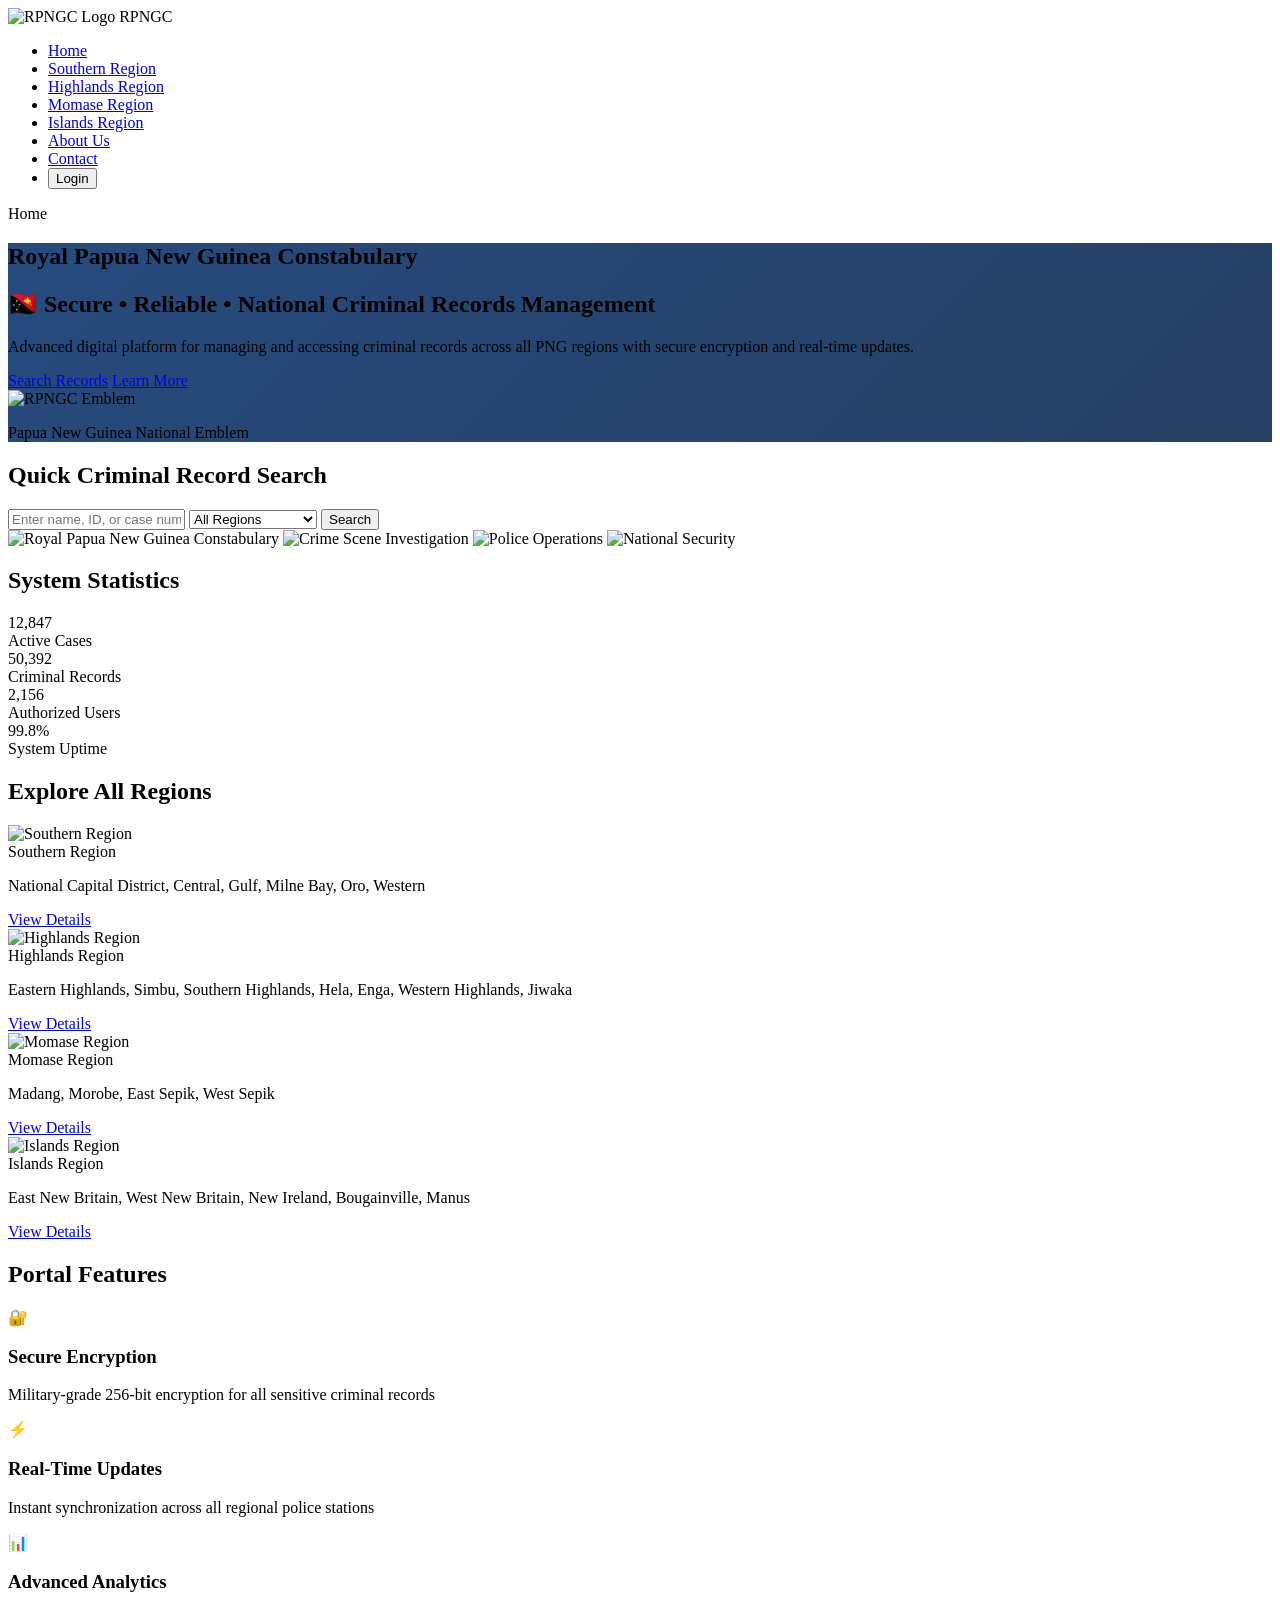
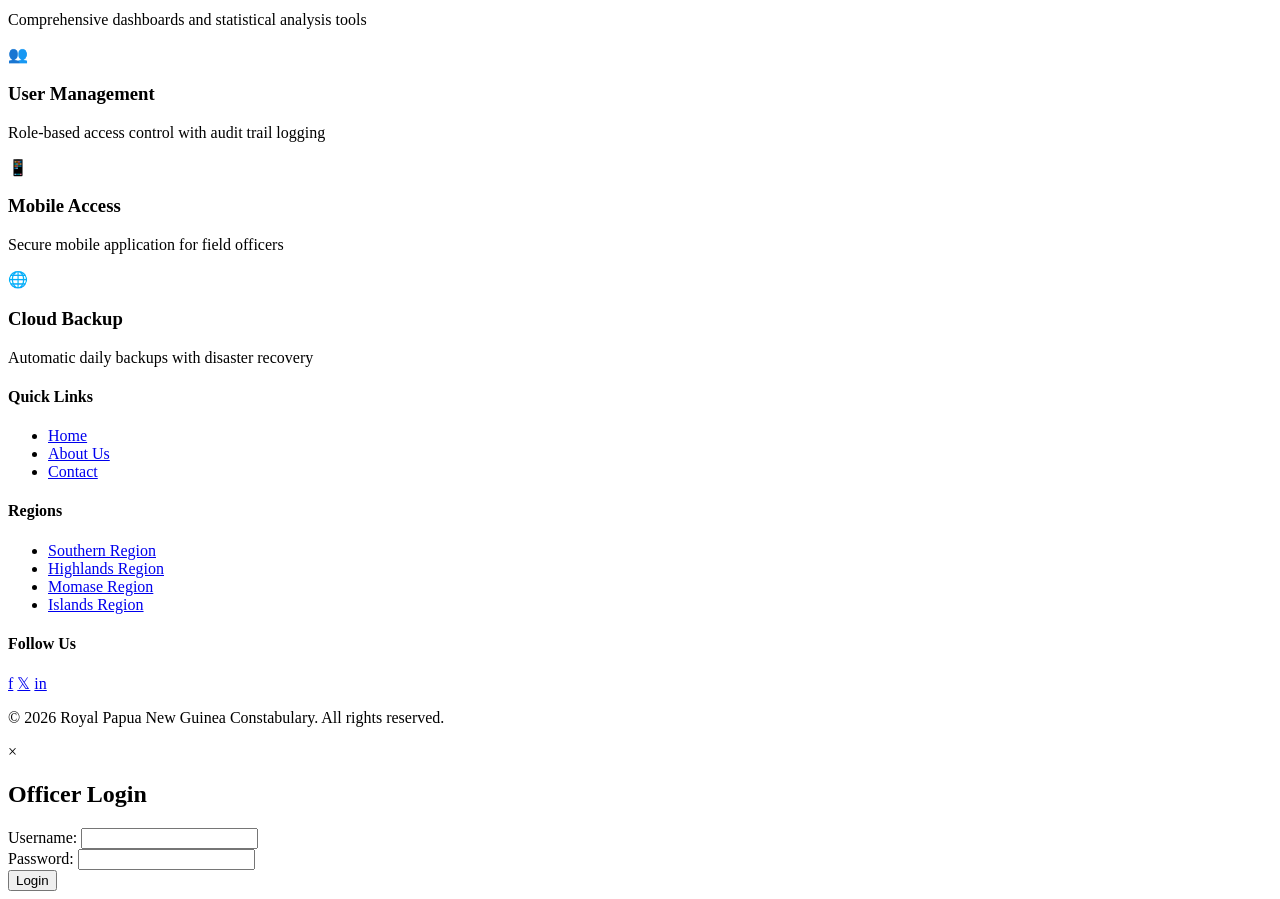
==== index.html @ 5e46082e "Add files via upload Initial website" ====
<!DOCTYPE html>
<html lang="en">
<head>
    <meta charset="UTF-8">
    <meta name="viewport" content="width=device-width, initial-scale=1.0">
    <meta name="description" content="Royal Papua New Guinea Constabulary Criminal Record Management Portal">
    <title>RPNGC Criminal Record Management Portal</title>
    <link rel="stylesheet" href="css/styles.css">
</head>
<body>
    <!-- Navigation Bar -->
    <nav class="navbar">
        <div class="nav-container">
            <div class="nav-brand">
                <img src="images/logo-rpngc.png" alt="RPNGC Logo" class="brand-logo">
                <span class="brand-text">RPNGC</span>
            </div>
            <div class="hamburger" id="hamburger">
                <span></span>
                <span></span>
                <span></span>
            </div>
            <ul class="nav-menu" id="navMenu">
                <li><a href="index.html" class="active">Home</a></li>
                <li><a href="southern-region.html">Southern Region</a></li>
                <li><a href="highlands-region.html">Highlands Region</a></li>
                <li><a href="momase-region.html">Momase Region</a></li>
                <li><a href="islands-region.html">Islands Region</a></li>
                <li><a href="about-us.html">About Us</a></li>
                <li><a href="contact-us.html">Contact</a></li>
                <li><button class="login-btn" id="loginBtn">Login</button></li>
            </ul>
        </div>
    </nav>

    <!-- Breadcrumb Navigation -->
    <nav class="breadcrumb">
        <div class="breadcrumb-container">
            <span>Home</span>
        </div>
    </nav>

    <!-- Hero Section -->
    <section class="hero" style="background-image: linear-gradient(135deg, rgba(0, 46, 109, 0.85) 0%, rgba(0, 26, 61, 0.85) 100%), url('images/image1.jpeg'); background-size: cover; background-position: center; background-attachment: fixed;">
        <div class="hero-content">
            <div class="hero-left">
                <h1>Royal Papua New Guinea Constabulary</h1>
                <h2 class="hero-tagline">🇵🇬 Secure • Reliable • National Criminal Records Management</h2>
                <p class="hero-description">Advanced digital platform for managing and accessing criminal records across all PNG regions with secure encryption and real-time updates.</p>
                <div class="hero-cta">
                    <a href="#search" class="btn btn-primary">Search Records</a>
                    <a href="about-us.html" class="btn btn-secondary">Learn More</a>
                </div>
            </div>
            <div class="hero-right">
                <div class="hero-emblem">
                    <img src="images/logo-rpngc.png" alt="RPNGC Emblem" class="emblem-image">
                    <p>Papua New Guinea National Emblem</p>
                </div>
            </div>
        </div>
    </section>

    <!-- Quick Search Bar -->
    <section class="search-section" id="search">
        <div class="search-container">
            <h2>Quick Criminal Record Search</h2>
            <form class="search-form" id="searchForm">
                <div class="search-input-group">
                    <input type="text" id="searchInput" placeholder="Enter name, ID, or case number..." required>
                    <select id="searchRegion">
                        <option value="">All Regions</option>
                        <option value="southern">Southern Region</option>
                        <option value="highlands">Highlands Region</option>
                        <option value="momase">Momase Region</option>
                        <option value="islands">Islands Region</option>
                    </select>
                    <button type="submit" class="btn btn-primary">Search</button>
                </div>
            </form>
            <div id="searchResults" class="search-results" style="display:none;"></div>
        </div>
    </section>
<!-- Image Slider -->
<div class="slideshow">
  <img src="images/image4.png" alt="Royal Papua New Guinea Constabulary">
  <img src="images/image8.png" alt="Crime Scene Investigation">
  <img src="images/image9.png" alt="Police Operations">
  <img src="images/image10.png" alt="National Security">
</div>

    <!-- Statistics Section -->
    <section class="statistics">
        <div class="stats-container">
            <h2>System Statistics</h2>
            <div class="stats-grid">
                <div class="stat-card">
                    <div class="stat-number">12,847</div>
                    <div class="stat-label">Active Cases</div>
                </div>
                <div class="stat-card">
                    <div class="stat-number">50,392</div>
                    <div class="stat-label">Criminal Records</div>
                </div>
                <div class="stat-card">
                    <div class="stat-number">2,156</div>
                    <div class="stat-label">Authorized Users</div>
                </div>
                <div class="stat-card">
                    <div class="stat-number">99.8%</div>
                    <div class="stat-label">System Uptime</div>
                </div>
            </div>
        </div>
    </section>

    <!-- Regional Overview -->
    <section class="regions">
        <div class="regions-container">
            <h2>Explore All Regions</h2>
            <div class="regions-grid">
                <div class="region-card">
                    <img src="images/image2.jpeg" alt="Southern Region" class="region-card-image">
                    <div class="region-header">Southern Region</div>
                    <p>National Capital District, Central, Gulf, Milne Bay, Oro, Western</p>
                    <a href="southern-region.html" class="btn btn-outline">View Details</a>
                </div>
                <div class="region-card">
                    <img src="images/image7.png" alt="Highlands Region" class="region-card-image">
                    <div class="region-header">Highlands Region</div>
                    <p>Eastern Highlands, Simbu, Southern Highlands, Hela, Enga, Western Highlands, Jiwaka</p>
                    <a href="highlands-region.html" class="btn btn-outline">View Details</a>
                </div>
                <div class="region-card">
                    <img src="images/image5.jpeg" alt="Momase Region" class="region-card-image">
                    <div class="region-header">Momase Region</div>
                    <p>Madang, Morobe, East Sepik, West Sepik</p>
                    <a href="momase-region.html" class="btn btn-outline">View Details</a>
                </div>
                <div class="region-card">
                    <img src="images/image6.png" alt="Islands Region" class="region-card-image">
                    <div class="region-header">Islands Region</div>
                    <p>East New Britain, West New Britain, New Ireland, Bougainville, Manus</p>
                    <a href="islands-region.html" class="btn btn-outline">View Details</a>
                </div>
            </div>
        </div>
    </section>

    <!-- Portal Features -->
    <section class="features">
        <div class="features-container">
            <h2>Portal Features</h2>
            <div class="features-grid">
                <div class="feature-box">
                    <div class="feature-icon">🔐</div>
                    <h3>Secure Encryption</h3>
                    <p>Military-grade 256-bit encryption for all sensitive criminal records</p>
                </div>
                <div class="feature-box">
                    <div class="feature-icon">⚡</div>
                    <h3>Real-Time Updates</h3>
                    <p>Instant synchronization across all regional police stations</p>
                </div>
                <div class="feature-box">
                    <div class="feature-icon">📊</div>
                    <h3>Advanced Analytics</h3>
                    <p>Comprehensive dashboards and statistical analysis tools</p>
                </div>
                <div class="feature-box">
                    <div class="feature-icon">👥</div>
                    <h3>User Management</h3>
                    <p>Role-based access control with audit trail logging</p>
                </div>
                <div class="feature-box">
                    <div class="feature-icon">📱</div>
                    <h3>Mobile Access</h3>
                    <p>Secure mobile application for field officers</p>
                </div>
                <div class="feature-box">
                    <div class="feature-icon">🌐</div>
                    <h3>Cloud Backup</h3>
                    <p>Automatic daily backups with disaster recovery</p>
                </div>
            </div>
        </div>
    </section>

    <!-- Footer -->
    <footer class="footer">
        <div class="footer-container">
            <div class="footer-section">
                <h4>Quick Links</h4>
                <ul>
                    <li><a href="index.html">Home</a></li>
                    <li><a href="about-us.html">About Us</a></li>
                    <li><a href="contact-us.html">Contact</a></li>
                </ul>
            </div>
            <div class="footer-section">
                <h4>Regions</h4>
                <ul>
                    <li><a href="southern-region.html">Southern Region</a></li>
                    <li><a href="highlands-region.html">Highlands Region</a></li>
                    <li><a href="momase-region.html">Momase Region</a></li>
                    <li><a href="islands-region.html">Islands Region</a></li>
                </ul>
            </div>
            <div class="footer-section">
                <h4>Follow Us</h4>
                <div class="social-icons">
                    <a href="#" class="social-icon">f</a>
                    <a href="#" class="social-icon">𝕏</a>
                    <a href="#" class="social-icon">in</a>
                </div>
            </div>
        </div>
        <div class="footer-bottom">
            <p>&copy; 2026 Royal Papua New Guinea Constabulary. All rights reserved.</p>
        </div>
    </footer>

    <!-- Login Modal -->
    <div class="modal" id="loginModal">
        <div class="modal-content">
            <span class="close" id="closeLogin">&times;</span>
            <h2>Officer Login</h2>
            <form id="loginForm" class="login-form">
                <div class="form-group">
                    <label for="loginUsername">Username:</label>
                    <input type="text" id="loginUsername" required>
                </div>
                <div class="form-group">
                    <label for="loginPassword">Password:</label>
                    <input type="password" id="loginPassword" required>
                </div>
                <button type="submit" class="btn btn-primary">Login</button>
            </form>
        </div>
    </div>

    <script src="js/script.js"></script>
</body>
</html>
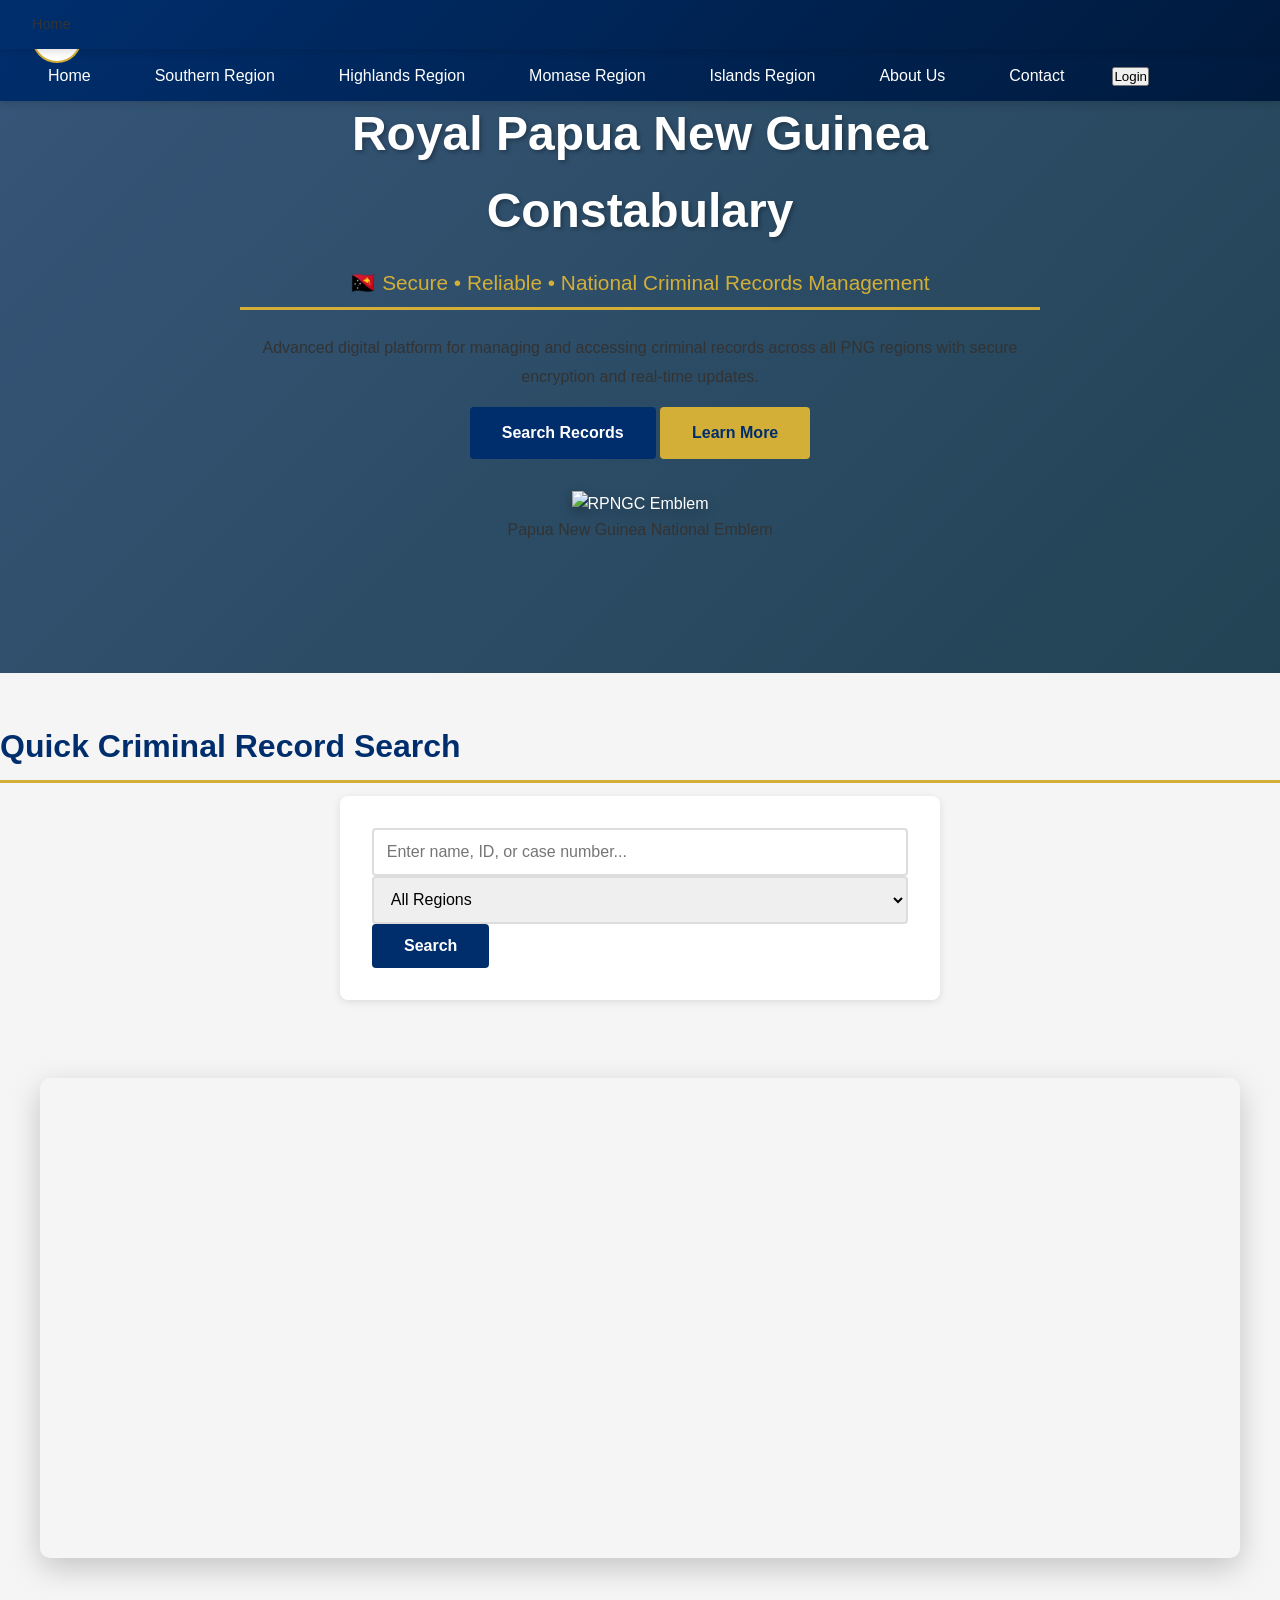
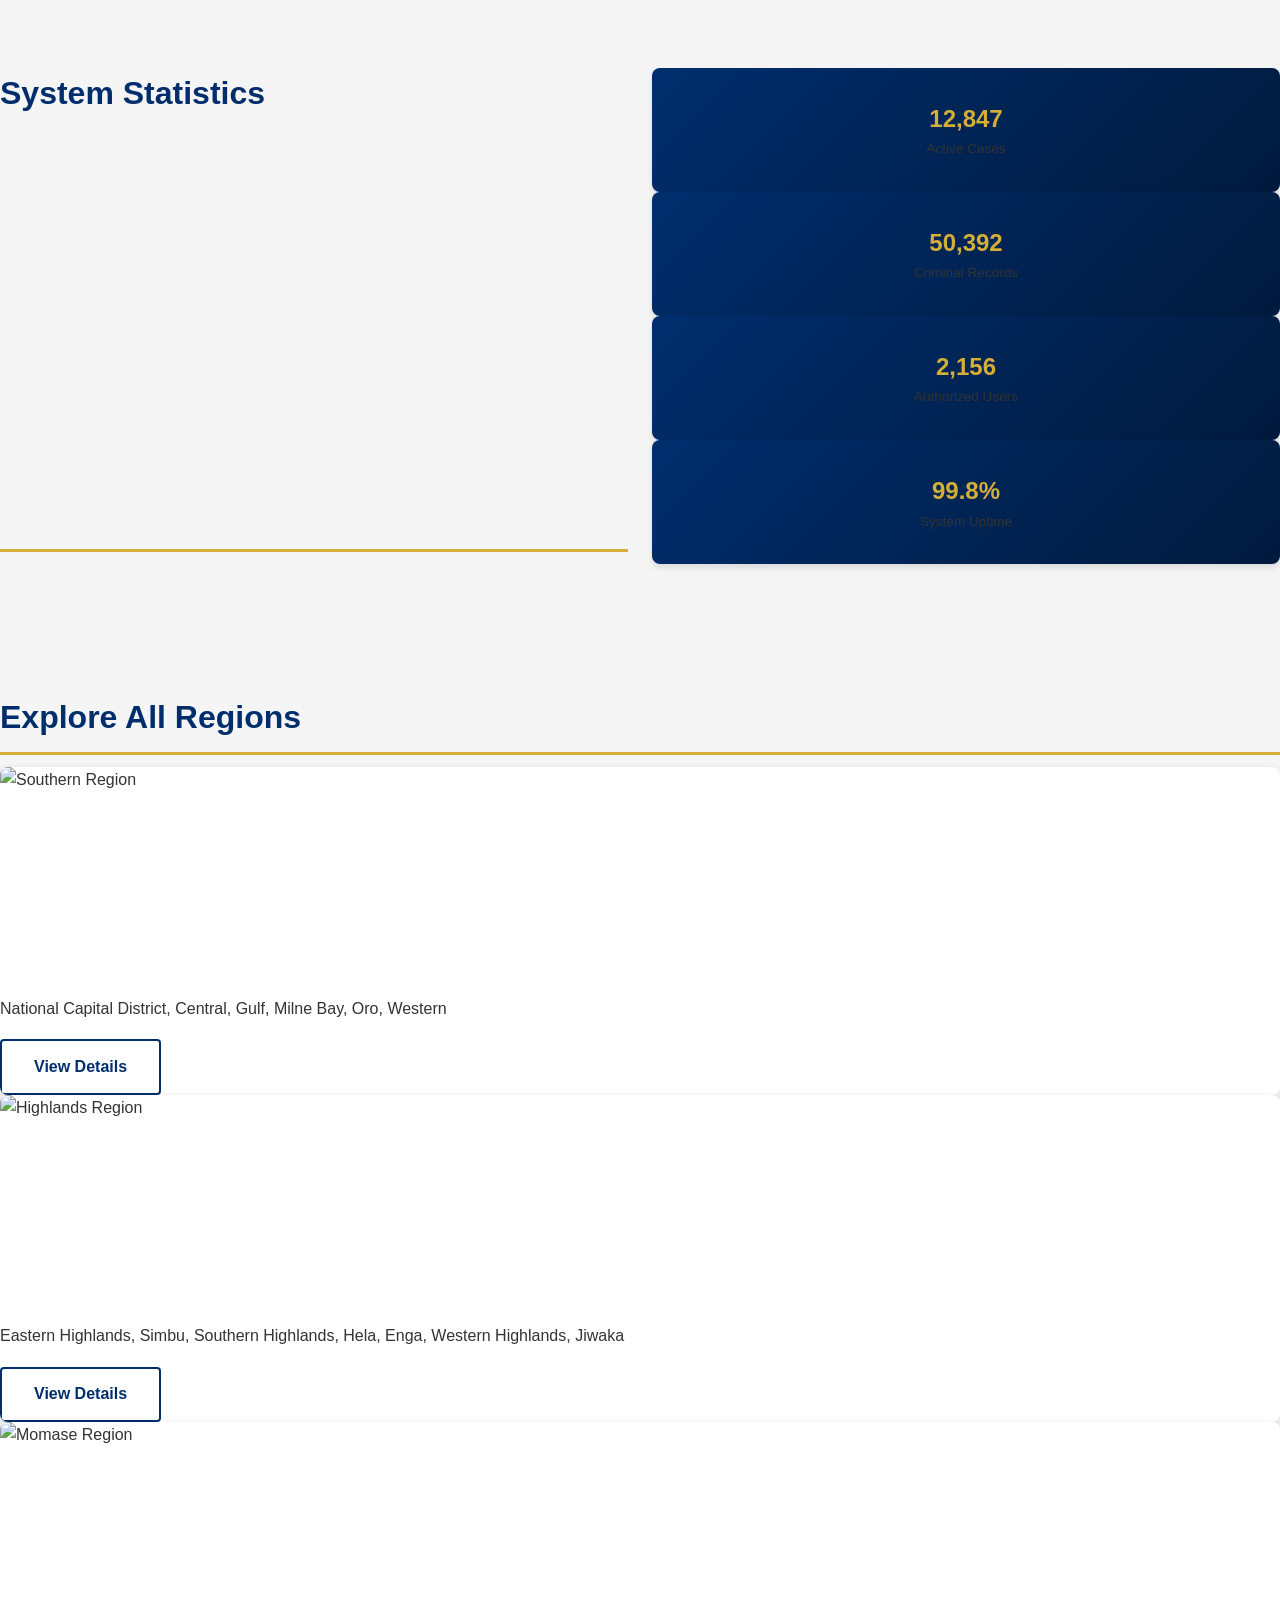
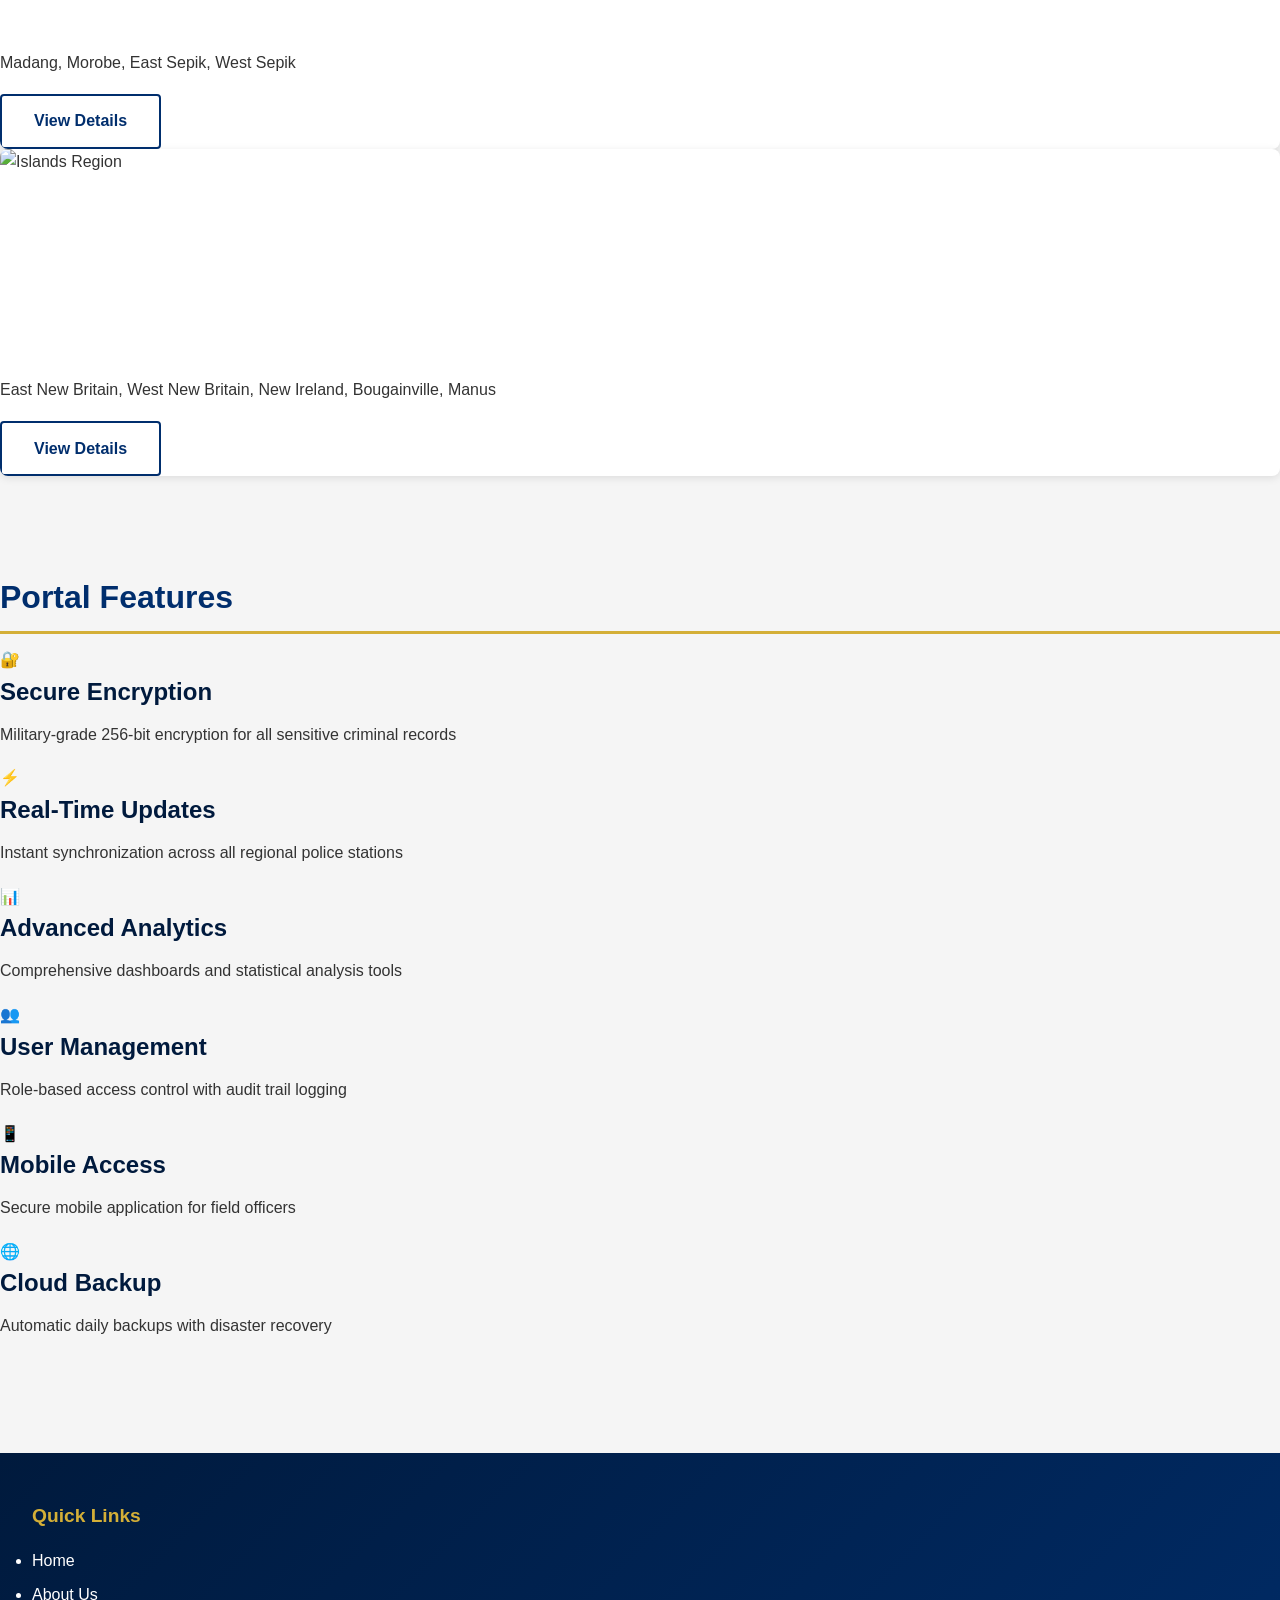
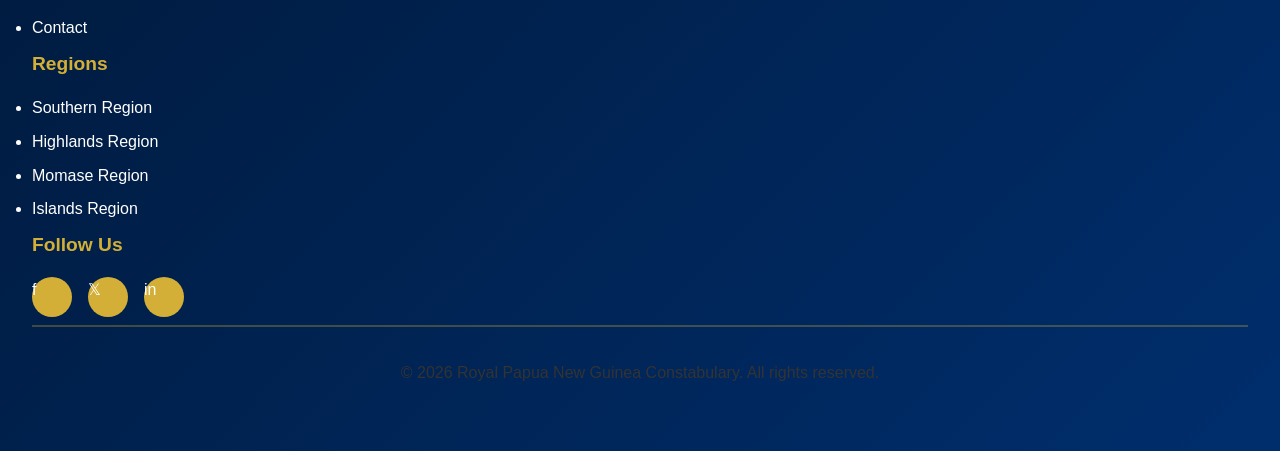
==== commit 131eda71: "Fix stylesheet link path in index.html New index.html" ====
--- a/index.html
+++ b/index.html
@@ -5,7 +5,7 @@
     <meta name="viewport" content="width=device-width, initial-scale=1.0">
     <meta name="description" content="Royal Papua New Guinea Constabulary Criminal Record Management Portal">
     <title>RPNGC Criminal Record Management Portal</title>
-    <link rel="stylesheet" href="css/styles.css">
+    <link rel="stylesheet" href="styles.css">
 </head>
 <body>
     <!-- Navigation Bar -->
@@ -241,4 +241,4 @@
 
     <script src="js/script.js"></script>
 </body>
-</html>+</html>
--- a/styles.css
+++ b/styles.css
@@ -0,0 +1,1384 @@
+/* ==========================================
+   RPNGC Criminal Record Management Portal
+   Complete CSS Stylesheet
+   Updated: May 2026
+   ========================================== */
+
+/* ==========================================
+   1. ROOT VARIABLES & GLOBAL STYLES
+   ========================================== */
+
+:root {
+    --primary-blue: #002E6D;
+    --dark-blue: #001A3D;
+    --gold: #D4AF37;
+    --png-green: #008000;
+    --light-gray: #F5F5F5;
+    --dark-gray: #333333;
+    --white: #FFFFFF;
+    --border-color: #DDDDDD;
+    --shadow: 0 4px 6px rgba(0, 0, 0, 0.1);
+    --box-shadow: 0 2px 8px rgba(0, 0, 0, 0.1);
+    --transition: all 0.3s ease;
+}
+
+* {
+    margin: 0;
+    padding: 0;
+    box-sizing: border-box;
+}
+
+html {
+    scroll-behavior: smooth;
+}
+
+body {
+    font-family: Arial, Calibri, 'Segoe UI', Tahoma, sans-serif;
+    background-color: var(--light-gray);
+    color: var(--dark-gray);
+    line-height: 1.6;
+    font-size: 1rem;
+}
+
+/* ==========================================
+   2. TYPOGRAPHY
+   ========================================== */
+
+h1 {
+    font-size: 2.5rem;
+    font-weight: 600;
+    color: var(--primary-blue);
+    margin-bottom: 1rem;
+    text-shadow: 1px 1px 2px rgba(0, 0, 0, 0.1);
+}
+
+h2 {
+    font-size: 2rem;
+    font-weight: 600;
+    color: var(--primary-blue);
+    margin-bottom: 0.8rem;
+    border-bottom: 3px solid var(--gold);
+    padding-bottom: 0.5rem;
+}
+
+h3 {
+    font-size: 1.5rem;
+    font-weight: 600;
+    color: var(--dark-blue);
+    margin-bottom: 0.6rem;
+}
+
+h4 {
+    font-size: 1.2rem;
+    font-weight: 600;
+    color: var(--primary-blue);
+    margin-bottom: 0.5rem;
+}
+
+p {
+    font-size: 1rem;
+    line-height: 1.8;
+    color: var(--dark-gray);
+    margin-bottom: 1rem;
+}
+
+a {
+    color: var(--primary-blue);
+    text-decoration: none;
+    transition: var(--transition);
+}
+
+a:hover {
+    color: var(--gold);
+    text-decoration: underline;
+}
+
+/* ==========================================
+   3. NAVIGATION BAR
+   ========================================== */
+
+nav {
+    background: linear-gradient(135deg, var(--primary-blue) 0%, var(--dark-blue) 100%);
+    padding: 0.8rem 2rem;
+    position: fixed;
+    top: 0;
+    left: 0;
+    right: 0;
+    z-index: 1000;
+    box-shadow: var(--shadow);
+    display: flex;
+    justify-content: space-between;
+    align-items: center;
+}
+
+.nav-brand {
+    display: flex;
+    align-items: center;
+    gap: 0.8rem;
+}
+
+.brand-logo {
+    width: 50px;
+    height: 50px;
+    background: url('images/logo-rpngc.png') no-repeat center;
+    background-size: contain;
+    border-radius: 50%;
+    background-color: var(--white);
+    border: 2px solid var(--gold);
+    transition: var(--transition);
+}
+
+.brand-logo:hover {
+    transform: scale(1.1);
+    box-shadow: 0 0 10px var(--gold);
+}
+
+.brand-text {
+    color: var(--white);
+    font-weight: 600;
+    font-size: 0.9rem;
+}
+
+.nav-menu {
+    display: flex;
+    list-style: none;
+    gap: 2rem;
+    align-items: center;
+}
+
+.nav-menu a {
+    color: var(--white);
+    font-weight: 500;
+    transition: var(--transition);
+    padding: 0.5rem 1rem;
+    border-radius: 4px;
+}
+
+.nav-menu a:hover {
+    background-color: var(--gold);
+    color: var(--primary-blue);
+    text-decoration: none;
+}
+
+.hamburger {
+    display: none;
+    flex-direction: column;
+    cursor: pointer;
+    gap: 5px;
+}
+
+.hamburger span {
+    width: 25px;
+    height: 3px;
+    background-color: var(--white);
+    border-radius: 2px;
+    transition: var(--transition);
+}
+
+/* ==========================================
+   4. MAIN CONTENT & SPACING
+   ========================================== */
+
+main {
+    margin-top: 80px;
+    min-height: calc(100vh - 80px);
+    padding: 2rem 0;
+}
+
+.container {
+    max-width: 1200px;
+    margin: 0 auto;
+    padding: 0 2rem;
+}
+
+section {
+    padding: 3rem 0;
+}
+
+.section-title {
+    text-align: center;
+    margin-bottom: 2rem;
+}
+
+/* ==========================================
+   5. HERO SECTION
+   ========================================== */
+
+.hero {
+    background: linear-gradient(135deg, rgba(0, 46, 109, 0.85) 0%, rgba(0, 26, 61, 0.85) 100%), 
+                url('images/image1.jpeg') center/cover;
+    background-attachment: fixed;
+    background-size: cover;
+    background-position: center;
+    color: var(--white);
+    padding: 6rem 2rem;
+    text-align: center;
+    min-height: 500px;
+    display: flex;
+    flex-direction: column;
+    justify-content: center;
+    align-items: center;
+    position: relative;
+    overflow: hidden;
+}
+
+.hero::before {
+    content: '';
+    position: absolute;
+    top: 0;
+    left: 0;
+    right: 0;
+    bottom: 0;
+    background: linear-gradient(135deg, rgba(212, 175, 55, 0.1) 0%, rgba(0, 128, 0, 0.1) 100%);
+    pointer-events: none;
+}
+
+.hero-content {
+    position: relative;
+    z-index: 2;
+    max-width: 800px;
+}
+
+.hero h1 {
+    color: var(--white);
+    font-size: 3rem;
+    margin-bottom: 1rem;
+    text-shadow: 2px 2px 4px rgba(0, 0, 0, 0.3);
+}
+
+.hero-tagline {
+    font-size: 1.3rem;
+    margin-bottom: 1.5rem;
+    color: var(--gold);
+    font-weight: 500;
+}
+
+.hero-emblem {
+    margin: 2rem 0;
+    text-align: center;
+}
+
+.hero-emblem img {
+    width: 200px;
+    height: 200px;
+    object-fit: contain;
+    filter: drop-shadow(0 4px 6px rgba(0, 0, 0, 0.3));
+    animation: float 3s ease-in-out infinite;
+}
+
+@keyframes float {
+    0%, 100% { transform: translateY(0px); }
+    50% { transform: translateY(-20px); }
+}
+
+/* ==========================================
+   6. BUTTONS & FORMS
+   ========================================== */
+
+.btn {
+    padding: 0.8rem 2rem;
+    border: none;
+    border-radius: 4px;
+    font-size: 1rem;
+    font-weight: 600;
+    cursor: pointer;
+    transition: var(--transition);
+    text-decoration: none;
+    display: inline-block;
+}
+
+.btn-primary {
+    background-color: var(--primary-blue);
+    color: var(--white);
+}
+
+.btn-primary:hover {
+    background-color: var(--dark-blue);
+    transform: translateY(-2px);
+    box-shadow: var(--shadow);
+    text-decoration: none;
+}
+
+.btn-secondary {
+    background-color: var(--gold);
+    color: var(--primary-blue);
+}
+
+.btn-secondary:hover {
+    background-color: #E6C200;
+    transform: translateY(-2px);
+    box-shadow: var(--shadow);
+    text-decoration: none;
+}
+
+.btn-outline {
+    border: 2px solid var(--primary-blue);
+    background-color: transparent;
+    color: var(--primary-blue);
+}
+
+.btn-outline:hover {
+    background-color: var(--primary-blue);
+    color: var(--white);
+    text-decoration: none;
+}
+
+/* FORM STYLES */
+
+form {
+    background-color: var(--white);
+    padding: 2rem;
+    border-radius: 8px;
+    box-shadow: var(--box-shadow);
+    max-width: 600px;
+    margin: 0 auto;
+}
+
+.form-group {
+    margin-bottom: 1.5rem;
+}
+
+label {
+    display: block;
+    margin-bottom: 0.5rem;
+    font-weight: 600;
+    color: var(--primary-blue);
+}
+
+input[type="text"],
+input[type="email"],
+input[type="password"],
+input[type="tel"],
+textarea,
+select {
+    width: 100%;
+    padding: 0.8rem;
+    border: 2px solid var(--border-color);
+    border-radius: 4px;
+    font-size: 1rem;
+    font-family: inherit;
+    transition: var(--transition);
+}
+
+input[type="text"]:focus,
+input[type="email"]:focus,
+input[type="password"]:focus,
+input[type="tel"]:focus,
+textarea:focus,
+select:focus {
+    outline: none;
+    border-color: var(--gold);
+    box-shadow: 0 0 8px rgba(212, 175, 55, 0.3);
+}
+
+textarea {
+    resize: vertical;
+    min-height: 150px;
+}
+
+.checkbox-group {
+    display: flex;
+    align-items: center;
+    gap: 0.5rem;
+}
+
+input[type="checkbox"] {
+    width: 18px;
+    height: 18px;
+    cursor: pointer;
+}
+
+.form-error {
+    color: #D32F2F;
+    font-size: 0.9rem;
+    margin-top: 0.3rem;
+    display: none;
+}
+
+.form-error.show {
+    display: block;
+}
+
+/* ==========================================
+   7. CARDS & GRIDS
+   ========================================== */
+
+.cards-grid {
+    display: grid;
+    grid-template-columns: repeat(auto-fit, minmax(280px, 1fr));
+    gap: 2rem;
+    margin: 2rem 0;
+}
+
+.card {
+    background-color: var(--white);
+    border-radius: 8px;
+    box-shadow: var(--box-shadow);
+    overflow: hidden;
+    transition: var(--transition);
+}
+
+.card:hover {
+    transform: translateY(-10px);
+    box-shadow: 0 12px 20px rgba(0, 0, 0, 0.15);
+}
+
+.card-image {
+    width: 100%;
+    height: 200px;
+    object-fit: cover;
+    transition: var(--transition);
+}
+
+.card:hover .card-image {
+    transform: scale(1.05);
+}
+
+.card-content {
+    padding: 1.5rem;
+}
+
+.card-title {
+    font-size: 1.3rem;
+    font-weight: 600;
+    color: var(--primary-blue);
+    margin-bottom: 0.5rem;
+}
+
+.card-description {
+    color: var(--dark-gray);
+    font-size: 0.95rem;
+    margin-bottom: 1rem;
+    line-height: 1.6;
+}
+
+.card-stats {
+    display: flex;
+    justify-content: space-around;
+    padding: 1rem 0;
+    border-top: 2px solid var(--light-gray);
+}
+
+.stat {
+    text-align: center;
+}
+
+.stat-number {
+    font-size: 1.5rem;
+    font-weight: 600;
+    color: var(--gold);
+}
+
+.stat-label {
+    font-size: 0.85rem;
+    color: var(--dark-gray);
+}
+
+/* ==========================================
+   8. REGION CARDS (HOMEPAGE)
+   ========================================== */
+
+.region-card {
+    background-color: var(--white);
+    border-radius: 8px;
+    overflow: hidden;
+    box-shadow: var(--box-shadow);
+    transition: var(--transition);
+    cursor: pointer;
+}
+
+.region-card:hover {
+    transform: translateY(-15px);
+    box-shadow: 0 15px 30px rgba(0, 0, 0, 0.2);
+}
+
+.region-card-image {
+    width: 100%;
+    height: 250px;
+    object-fit: cover;
+    transition: var(--transition);
+}
+
+.region-card:hover .region-card-image {
+    transform: scale(1.1);
+    filter: brightness(0.9);
+}
+
+.region-card-content {
+    padding: 1.5rem;
+}
+
+.region-card-title {
+    font-size: 1.5rem;
+    font-weight: 600;
+    color: var(--primary-blue);
+    margin-bottom: 0.5rem;
+}
+
+.region-card-stats {
+    display: grid;
+    grid-template-columns: 1fr 1fr;
+    gap: 1rem;
+    margin: 1rem 0;
+}
+
+.region-stat {
+    background-color: var(--light-gray);
+    padding: 0.8rem;
+    border-radius: 4px;
+    border-left: 4px solid var(--gold);
+}
+
+.region-stat-value {
+    font-size: 1.3rem;
+    font-weight: 600;
+    color: var(--png-green);
+}
+
+.region-stat-label {
+    font-size: 0.8rem;
+    color: var(--dark-gray);
+}
+
+.region-card-link {
+    display: inline-block;
+    color: var(--primary-blue);
+    font-weight: 600;
+    margin-top: 0.5rem;
+    transition: var(--transition);
+}
+
+.region-card-link:hover {
+    color: var(--gold);
+    transform: translateX(5px);
+}
+
+/* ==========================================
+   9. PROVINCE CARDS
+   ========================================== */
+
+.provinces-grid {
+    display: grid;
+    grid-template-columns: repeat(auto-fit, minmax(250px, 1fr));
+    gap: 1.5rem;
+    margin: 2rem 0;
+}
+
+.province-card {
+    background-color: var(--white);
+    border-radius: 8px;
+    padding: 1.5rem;
+    border: 2px solid var(--border-color);
+    transition: var(--transition);
+    box-shadow: var(--box-shadow);
+}
+
+.province-card:hover {
+    border-color: var(--gold);
+    box-shadow: 0 8px 15px rgba(212, 175, 55, 0.2);
+    transform: translateY(-5px);
+}
+
+.province-name {
+    font-size: 1.3rem;
+    font-weight: 600;
+    color: var(--primary-blue);
+    margin-bottom: 0.5rem;
+}
+
+.province-capital {
+    color: var(--gold);
+    font-weight: 500;
+    margin-bottom: 0.5rem;
+}
+
+.province-info {
+    font-size: 0.9rem;
+    color: var(--dark-gray);
+    margin-bottom: 0.3rem;
+}
+
+.province-info strong {
+    color: var(--primary-blue);
+}
+
+/* ==========================================
+   10. STATISTICS DASHBOARD
+   ========================================== */
+
+.stats-container {
+    display: grid;
+    grid-template-columns: repeat(auto-fit, minmax(200px, 1fr));
+    gap: 1.5rem;
+    margin: 2rem 0;
+}
+
+.stat-card {
+    background: linear-gradient(135deg, var(--primary-blue) 0%, var(--dark-blue) 100%);
+    color: var(--white);
+    padding: 2rem;
+    border-radius: 8px;
+    text-align: center;
+    box-shadow: var(--shadow);
+    transition: var(--transition);
+}
+
+.stat-card:hover {
+    transform: translateY(-10px);
+    box-shadow: 0 15px 30px rgba(0, 0, 0, 0.2);
+}
+
+.stat-card-number {
+    font-size: 2.5rem;
+    font-weight: 700;
+    color: var(--gold);
+    margin-bottom: 0.5rem;
+}
+
+.stat-card-label {
+    font-size: 0.95rem;
+    color: var(--light-gray);
+}
+
+/* ==========================================
+   11. TABLES
+   ========================================== */
+
+table {
+    width: 100%;
+    border-collapse: collapse;
+    background-color: var(--white);
+    margin: 2rem 0;
+    box-shadow: var(--box-shadow);
+    border-radius: 8px;
+    overflow: hidden;
+}
+
+table thead {
+    background: linear-gradient(135deg, var(--primary-blue) 0%, var(--dark-blue) 100%);
+    color: var(--white);
+}
+
+table th {
+    padding: 1rem;
+    text-align: left;
+    font-weight: 600;
+    border: none;
+}
+
+table td {
+    padding: 0.8rem 1rem;
+    border-bottom: 1px solid var(--border-color);
+}
+
+table tbody tr:hover {
+    background-color: var(--light-gray);
+    transition: var(--transition);
+}
+
+table tbody tr:last-child td {
+    border-bottom: none;
+}
+
+/* ==========================================
+   12. BREADCRUMBS
+   ========================================== */
+
+.breadcrumb {
+    display: flex;
+    gap: 0.5rem;
+    margin-bottom: 2rem;
+    font-size: 0.9rem;
+    flex-wrap: wrap;
+}
+
+.breadcrumb a {
+    color: var(--primary-blue);
+    transition: var(--transition);
+}
+
+.breadcrumb a:hover {
+    color: var(--gold);
+}
+
+.breadcrumb span {
+    color: var(--dark-gray);
+}
+
+/* ==========================================
+   13. MODALS
+   ========================================== */
+
+.modal {
+    display: none;
+    position: fixed;
+    z-index: 2000;
+    left: 0;
+    top: 0;
+    width: 100%;
+    height: 100%;
+    background-color: rgba(0, 0, 0, 0.5);
+    animation: fadeIn 0.3s ease;
+}
+
+.modal.show {
+    display: flex;
+    justify-content: center;
+    align-items: center;
+}
+
+@keyframes fadeIn {
+    from { opacity: 0; }
+    to { opacity: 1; }
+}
+
+.modal-content {
+    background-color: var(--white);
+    padding: 2rem;
+    border-radius: 8px;
+    width: 90%;
+    max-width: 500px;
+    box-shadow: 0 10px 40px rgba(0, 0, 0, 0.3);
+    animation: slideDown 0.3s ease;
+}
+
+@keyframes slideDown {
+    from {
+        transform: translateY(-50px);
+        opacity: 0;
+    }
+    to {
+        transform: translateY(0);
+        opacity: 1;
+    }
+}
+
+.modal-header {
+    display: flex;
+    justify-content: space-between;
+    align-items: center;
+    margin-bottom: 1.5rem;
+    border-bottom: 2px solid var(--light-gray);
+    padding-bottom: 1rem;
+}
+
+.modal-title {
+    font-size: 1.5rem;
+    font-weight: 600;
+    color: var(--primary-blue);
+}
+
+.close-btn {
+    font-size: 1.5rem;
+    cursor: pointer;
+    color: var(--dark-gray);
+    background: none;
+    border: none;
+    transition: var(--transition);
+}
+
+.close-btn:hover {
+    color: var(--gold);
+}
+
+/* ==========================================
+   14. REGION HEADERS
+   ========================================== */
+
+.region-header {
+    background: linear-gradient(135deg, rgba(0, 46, 109, 0.9) 0%, rgba(0, 26, 61, 0.9) 100%),
+                url('images/image1.jpeg') center/cover;
+    background-attachment: fixed;
+    color: var(--white);
+    padding: 4rem 2rem;
+    text-align: center;
+    margin-bottom: 3rem;
+}
+
+.region-header.southern {
+    background-image: linear-gradient(135deg, rgba(0, 46, 109, 0.9) 0%, rgba(0, 26, 61, 0.9) 100%),
+                      url('images/image2.jpeg');
+    background-size: cover;
+    background-position: center;
+}
+
+.region-header.highlands {
+    background-image: linear-gradient(135deg, rgba(0, 46, 109, 0.9) 0%, rgba(0, 26, 61, 0.9) 100%),
+                      url('images/image3.jpeg');
+    background-size: cover;
+    background-position: center;
+}
+
+.region-header.momase {
+    background-image: linear-gradient(135deg, rgba(0, 46, 109, 0.9) 0%, rgba(0, 26, 61, 0.9) 100%),
+                      url('images/image1.jpeg');
+    background-size: cover;
+    background-position: center;
+}
+
+.region-header.islands {
+    background-image: linear-gradient(135deg, rgba(0, 46, 109, 0.9) 0%, rgba(0, 26, 61, 0.9) 100%),
+                      url('images/image2.jpeg');
+    background-size: cover;
+    background-position: center;
+}
+
+.region-header h1 {
+    color: var(--white);
+    font-size: 2.5rem;
+    margin-bottom: 0.5rem;
+}
+
+.region-header p {
+    color: var(--light-gray);
+    font-size: 1.1rem;
+}
+
+/* ==========================================
+   15. FOOTER
+   ========================================== */
+
+footer {
+    background: linear-gradient(135deg, var(--dark-blue) 0%, var(--primary-blue) 100%);
+    color: var(--white);
+    padding: 3rem 2rem;
+    margin-top: 3rem;
+}
+
+.footer-content {
+    display: grid;
+    grid-template-columns: repeat(auto-fit, minmax(250px, 1fr));
+    gap: 2rem;
+    margin-bottom: 2rem;
+}
+
+.footer-section h4 {
+    color: var(--gold);
+    margin-bottom: 1rem;
+}
+
+.footer-section a {
+    color: var(--white);
+    display: block;
+    margin-bottom: 0.5rem;
+    transition: var(--transition);
+}
+
+.footer-section a:hover {
+    color: var(--gold);
+}
+
+.footer-section p {
+    color: var(--light-gray);
+    margin-bottom: 0.5rem;
+}
+
+.social-icons {
+    display: flex;
+    gap: 1rem;
+    margin-top: 1rem;
+}
+
+.social-icon {
+    width: 40px;
+    height: 40px;
+    background-color: var(--gold);
+    border-radius: 50%;
+    display: flex;
+    justify-content: center;
+    align-items: center;
+    cursor: pointer;
+    transition: var(--transition);
+}
+
+.social-icon:hover {
+    background-color: var(--white);
+    transform: translateY(-5px);
+}
+
+.footer-bottom {
+    border-top: 2px solid rgba(212, 175, 55, 0.3);
+    padding-top: 2rem;
+    text-align: center;
+    color: var(--light-gray);
+}
+
+/* ==========================================
+   16. FAQ SECTION
+   ========================================== */
+
+.faq-item {
+    background-color: var(--white);
+    margin-bottom: 1rem;
+    border-radius: 8px;
+    overflow: hidden;
+    box-shadow: var(--box-shadow);
+}
+
+.faq-question {
+    background-color: var(--light-gray);
+    padding: 1.5rem;
+    cursor: pointer;
+    display: flex;
+    justify-content: space-between;
+    align-items: center;
+    transition: var(--transition);
+    font-weight: 600;
+    color: var(--primary-blue);
+}
+
+.faq-question:hover {
+    background-color: var(--gold);
+    color: var(--primary-blue);
+}
+
+.faq-toggle {
+    font-size: 1.5rem;
+    transition: var(--transition);
+}
+
+.faq-toggle.open {
+    transform: rotate(180deg);
+}
+
+.faq-answer {
+    padding: 1.5rem;
+    color: var(--dark-gray);
+    display: none;
+    border-top: 2px solid var(--light-gray);
+}
+
+.faq-answer.show {
+    display: block;
+    animation: slideDown 0.3s ease;
+}
+
+/* ==========================================
+   17. RESPONSIVE DESIGN
+   ========================================== */
+   
+/* ==========================================
+   IMAGE SLIDESHOW (Homepage)
+   ========================================== */
+
+.slideshow {
+  position: relative;
+  width: 100%;
+  max-width: 1200px;
+  height: 480px;
+  margin: 30px auto;
+  overflow: hidden;
+  border-radius: 10px;
+  box-shadow: 0 10px 30px rgba(0, 0, 0, 0.2);
+}
+
+.slideshow img {
+  position: absolute;
+  top: 0;
+  left: 0;
+  width: 100%;
+  height: 100%;
+  object-fit: cover;
+  opacity: 0;
+  animation: fade 20s infinite;
+}
+
+.slideshow img:nth-child(1) { animation-delay: 0s; }
+.slideshow img:nth-child(2) { animation-delay: 5s; }
+.slideshow img:nth-child(3) { animation-delay: 10s; }
+.slideshow img:nth-child(4) { animation-delay: 15s; }
+
+@keyframes fade {
+  0%   { opacity: 0; }
+  8%   { opacity: 1; }
+  23%  { opacity: 1; }
+  31%  { opacity: 0; }
+  100% { opacity: 0; }
+}
+@media (max-width: 1024px) {
+    .container {
+        padding: 0 1.5rem;
+    }
+
+    h1 {
+        font-size: 2rem;
+    }
+
+    h2 {
+        font-size: 1.5rem;
+    }
+
+    .hero {
+        padding: 4rem 1rem;
+    }
+
+    .hero h1 {
+        font-size: 2rem;
+    }
+
+    .cards-grid {
+        grid-template-columns: repeat(auto-fit, minmax(250px, 1fr));
+    }
+
+    .nav-menu {
+        gap: 1.5rem;
+    }
+}
+
+@media (max-width: 768px) {
+    nav {
+        padding: 0.8rem 1rem;
+    }
+
+    .nav-menu {
+        display: none;
+        position: absolute;
+        top: 70px;
+        left: 0;
+        right: 0;
+        flex-direction: column;
+        background-color: var(--dark-blue);
+        padding: 1rem;
+        gap: 0;
+    }
+
+    .nav-menu.active {
+        display: flex;
+    }
+
+    .nav-menu a {
+        padding: 0.8rem 1rem;
+        border-bottom: 1px solid rgba(212, 175, 55, 0.3);
+    }
+
+    .hamburger {
+        display: flex;
+    }
+
+    main {
+        margin-top: 70px;
+    }
+
+    h1 {
+        font-size: 1.5rem;
+    }
+
+    h2 {
+        font-size: 1.2rem;
+    }
+
+    .hero {
+        padding: 3rem 1rem;
+        min-height: 300px;
+    }
+
+    .hero h1 {
+        font-size: 1.5rem;
+    }
+
+    .hero-tagline {
+        font-size: 1rem;
+    }
+
+    .hero-emblem img {
+        width: 150px;
+        height: 150px;
+    }
+
+    .cards-grid {
+        grid-template-columns: 1fr;
+    }
+
+    .stats-container {
+        grid-template-columns: repeat(2, 1fr);
+    }
+
+    .stat-card-number {
+        font-size: 2rem;
+    }
+
+    table {
+        font-size: 0.9rem;
+    }
+
+    table th,
+    table td {
+        padding: 0.6rem;
+    }
+
+    .provinces-grid {
+        grid-template-columns: 1fr;
+    }
+
+    .region-card-stats {
+        grid-template-columns: 1fr;
+    }
+
+    form {
+        padding: 1.5rem;
+    }
+
+    .footer-content {
+        grid-template-columns: 1fr;
+        gap: 1.5rem;
+    }
+
+    .region-header {
+        padding: 2rem 1rem;
+    }
+
+    .region-header h1 {
+        font-size: 1.5rem;
+    }
+
+    .region-header p {
+        font-size: 0.95rem;
+    }
+
+    .btn {
+        padding: 0.7rem 1.5rem;
+        font-size: 0.95rem;
+    }
+}
+
+@media (max-width: 480px) {
+    .brand-text {
+        display: none;
+    }
+
+    .brand-logo {
+        width: 40px;
+        height: 40px;
+    }
+
+    nav {
+        padding: 0.6rem 0.8rem;
+    }
+
+    main {
+        margin-top: 60px;
+    }
+
+    h1 {
+        font-size: 1.2rem;
+    }
+
+    h2 {
+        font-size: 1rem;
+    }
+
+    p {
+        font-size: 0.9rem;
+    }
+
+    .hero {
+        padding: 2rem 1rem;
+        min-height: 250px;
+    }
+
+    .hero h1 {
+        font-size: 1.2rem;
+    }
+
+    .hero-tagline {
+        font-size: 0.9rem;
+    }
+
+    .hero-emblem img {
+        width: 100px;
+        height: 100px;
+    }
+
+    .stats-container {
+        grid-template-columns: 1fr;
+    }
+
+    .stat-card {
+        padding: 1.5rem;
+    }
+
+    .stat-card-number {
+        font-size: 1.8rem;
+    }
+
+    .region-card-image {
+        height: 150px;
+    }
+
+    .card-image {
+        height: 150px;
+    }
+
+    .province-info {
+        font-size: 0.85rem;
+    }
+
+    table {
+        font-size: 0.8rem;
+    }
+
+    table th,
+    table td {
+        padding: 0.5rem;
+    }
+
+    .breadcrumb {
+        font-size: 0.8rem;
+    }
+
+    .btn {
+        padding: 0.6rem 1.2rem;
+        font-size: 0.9rem;
+        width: 100%;
+    }
+
+    .modal-content {
+        width: 95%;
+        padding: 1.5rem;
+    }
+
+    form {
+        padding: 1rem;
+    }
+
+    .footer-section {
+        text-align: center;
+    }
+
+    .social-icons {
+        justify-content: center;
+    }
+}
+
+/* ==========================================
+   18. UTILITY CLASSES
+   ========================================== */
+
+.text-center {
+    text-align: center;
+}
+
+.text-white {
+    color: var(--white);
+}
+
+.text-gold {
+    color: var(--gold);
+}
+
+.text-primary {
+    color: var(--primary-blue);
+}
+
+.bg-light {
+    background-color: var(--light-gray);
+}
+
+.bg-primary {
+    background-color: var(--primary-blue);
+}
+
+.bg-white {
+    background-color: var(--white);
+}
+
+.margin-top {
+    margin-top: 2rem;
+}
+
+.margin-bottom {
+    margin-bottom: 2rem;
+}
+
+.padding-1 {
+    padding: 1rem;
+}
+
+.padding-2 {
+    padding: 2rem;
+}
+
+.rounded {
+    border-radius: 8px;
+}
+
+.shadow {
+    box-shadow: var(--box-shadow);
+}
+
+.hidden {
+    display: none !important;
+}
+
+.visible {
+    display: block !important;
+}
+
+/* ==========================================
+   19. ANIMATIONS
+   ========================================== */
+
+@keyframes slideIn {
+    from {
+        transform: translateX(-100%);
+        opacity: 0;
+    }
+    to {
+        transform: translateX(0);
+        opacity: 1;
+    }
+}
+
+@keyframes fadeInUp {
+    from {
+        transform: translateY(20px);
+        opacity: 0;
+    }
+    to {
+        transform: translateY(0);
+        opacity: 1;
+    }
+}
+
+@keyframes pulse {
+    0%, 100% {
+        opacity: 1;
+    }
+    50% {
+        opacity: 0.5;
+    }
+}
+
+.animate-fade-in-up {
+    animation: fadeInUp 0.6s ease;
+}
+
+.animate-pulse {
+    animation: pulse 2s infinite;
+}
+
+/* ==========================================
+   20. SCROLLBAR STYLING
+   ========================================== */
+
+::-webkit-scrollbar {
+    width: 10px;
+}
+
+::-webkit-scrollbar-track {
+    background: var(--light-gray);
+}
+
+::-webkit-scrollbar-thumb {
+    background: var(--primary-blue);
+    border-radius: 5px;
+}
+
+::-webkit-scrollbar-thumb:hover {
+    background: var(--gold);
+}
+
+/* ==========================================
+   END OF STYLESHEET
+   ========================================== */
+   
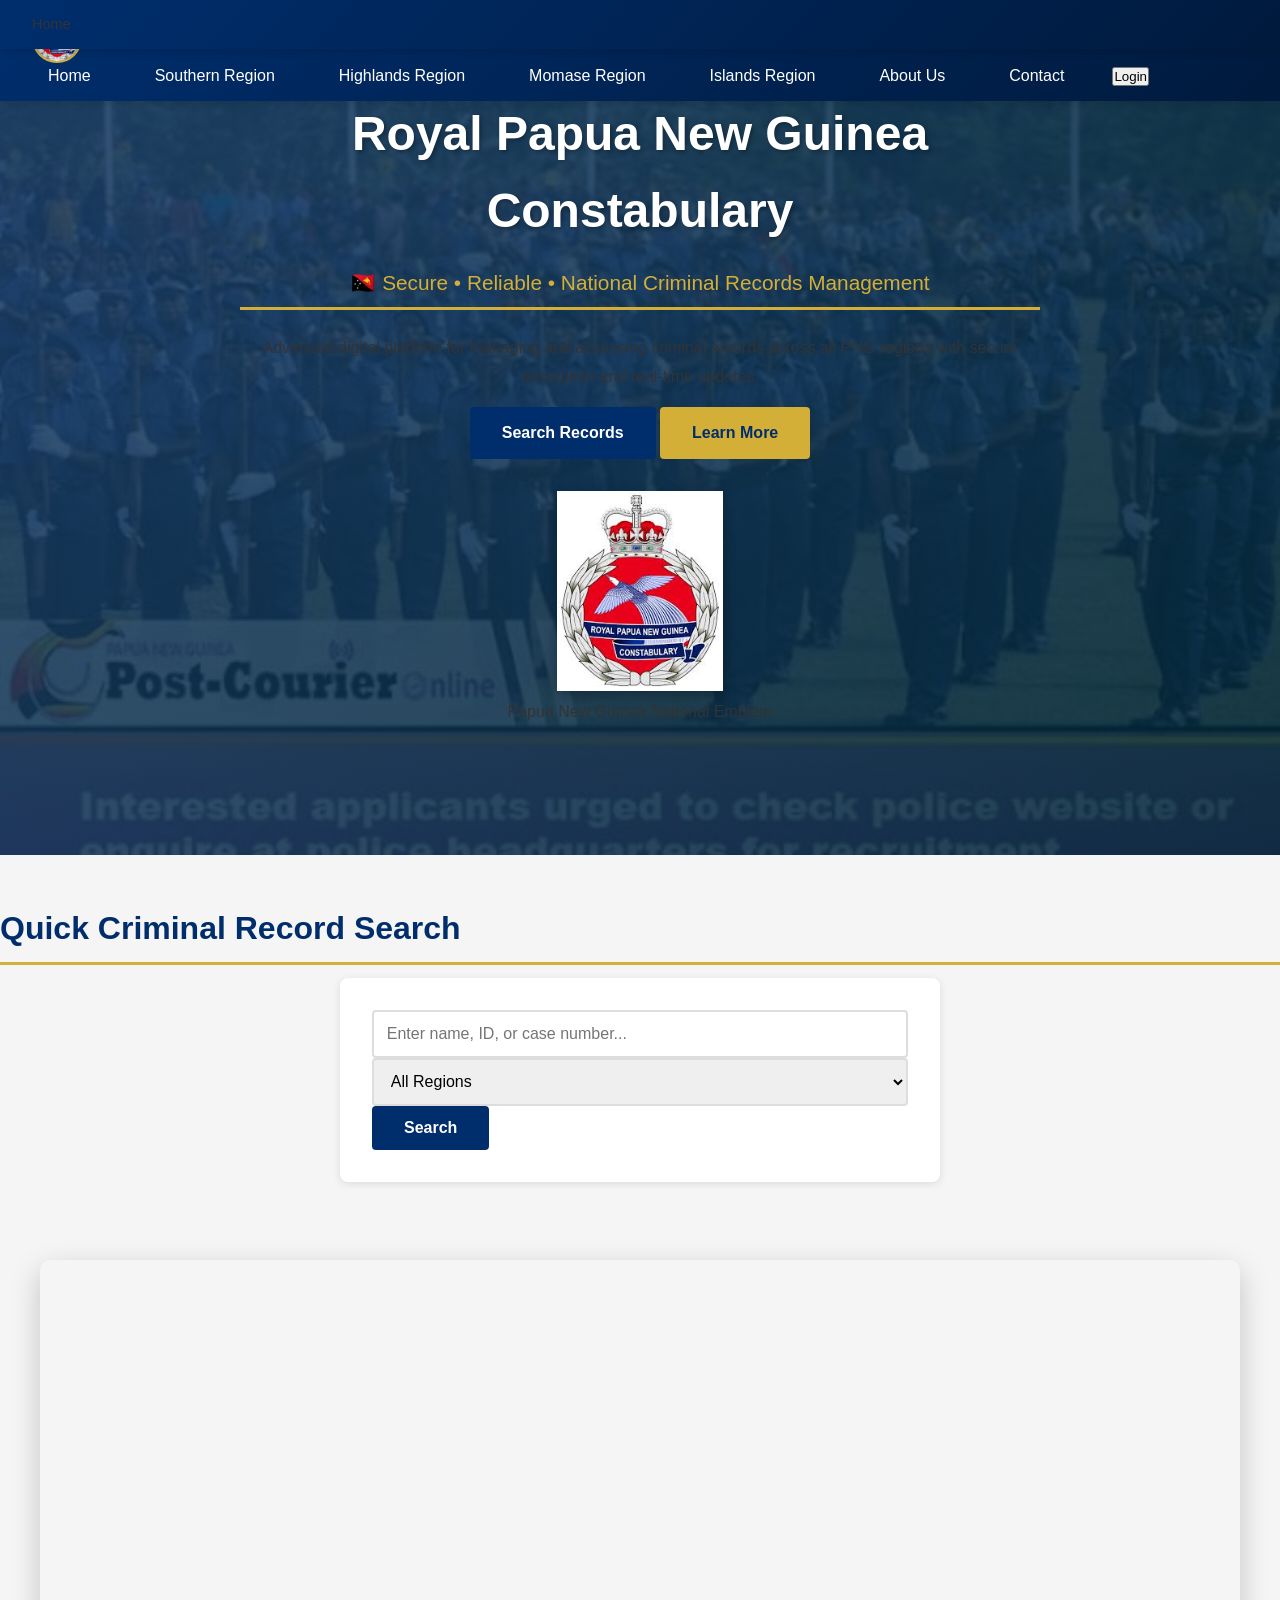
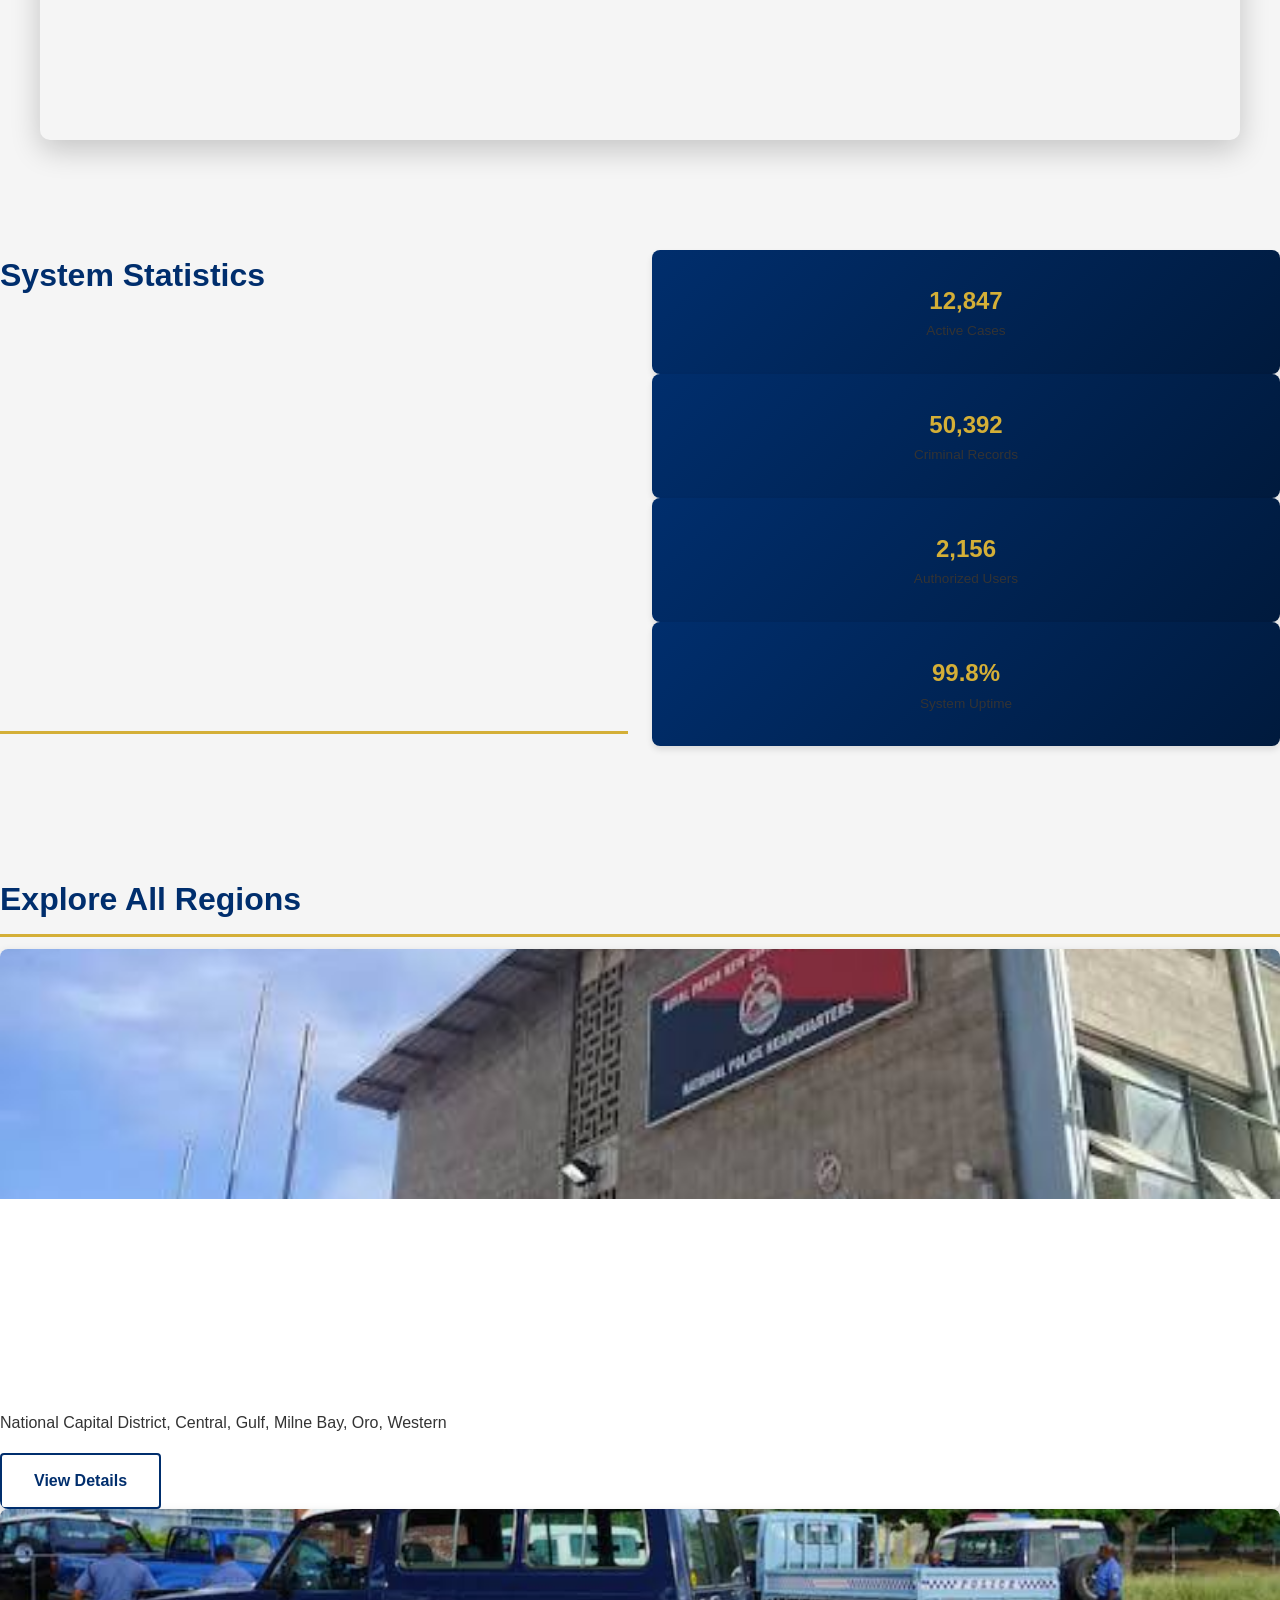
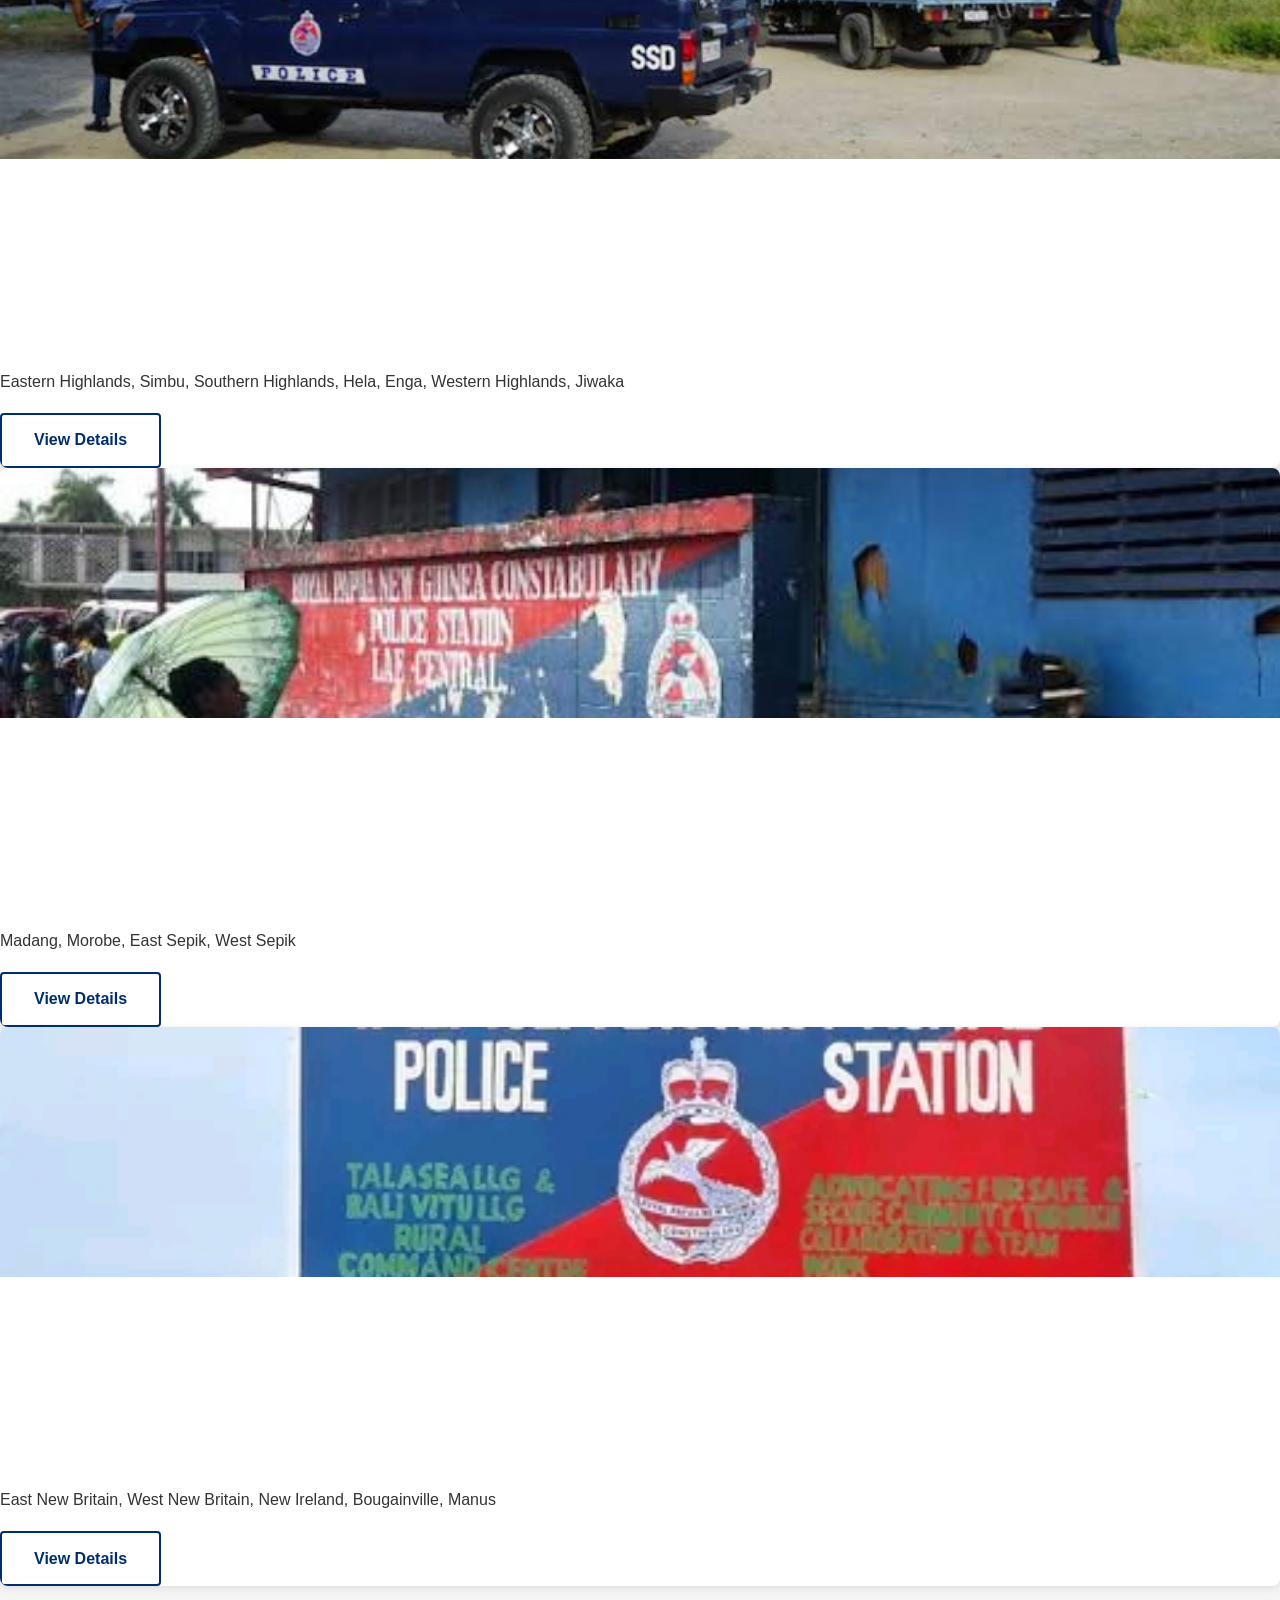
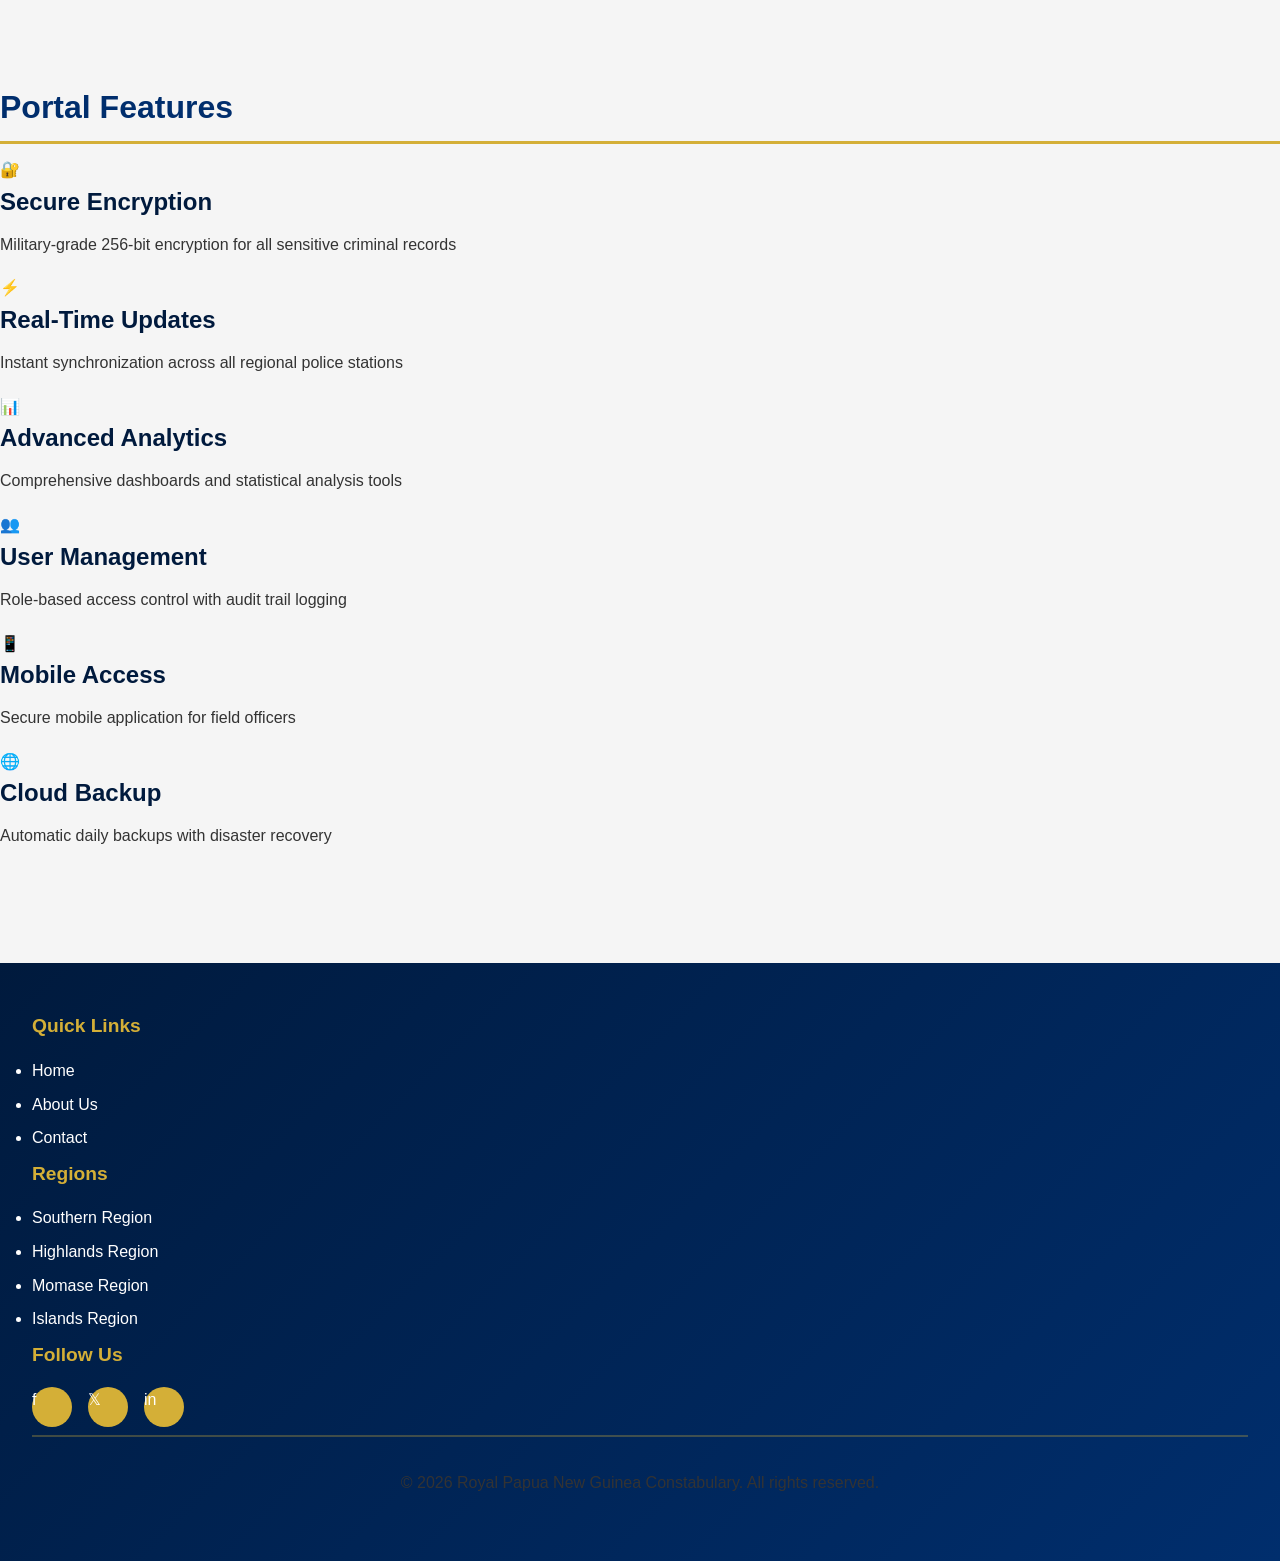
==== commit bcb43eba: "Update image paths in index.html" ====
--- a/index.html
+++ b/index.html
@@ -12,7 +12,7 @@
     <nav class="navbar">
         <div class="nav-container">
             <div class="nav-brand">
-                <img src="images/logo-rpngc.png" alt="RPNGC Logo" class="brand-logo">
+                <img src="logo-rpngc.png" alt="RPNGC Logo" class="brand-logo">
                 <span class="brand-text">RPNGC</span>
             </div>
             <div class="hamburger" id="hamburger">
@@ -41,7 +41,7 @@
     </nav>
 
     <!-- Hero Section -->
-    <section class="hero" style="background-image: linear-gradient(135deg, rgba(0, 46, 109, 0.85) 0%, rgba(0, 26, 61, 0.85) 100%), url('images/image1.jpeg'); background-size: cover; background-position: center; background-attachment: fixed;">
+    <section class="hero" style="background-image: linear-gradient(135deg, rgba(0, 46, 109, 0.85) 0%, rgba(0, 26, 61, 0.85) 100%), url('image1.jpeg'); background-size: cover; background-position: center; background-attachment: fixed;">
         <div class="hero-content">
             <div class="hero-left">
                 <h1>Royal Papua New Guinea Constabulary</h1>
@@ -54,7 +54,7 @@
             </div>
             <div class="hero-right">
                 <div class="hero-emblem">
-                    <img src="images/logo-rpngc.png" alt="RPNGC Emblem" class="emblem-image">
+                    <img src="logo-rpngc.png" alt="RPNGC Emblem" class="emblem-image">
                     <p>Papua New Guinea National Emblem</p>
                 </div>
             </div>
@@ -83,10 +83,10 @@
     </section>
 <!-- Image Slider -->
 <div class="slideshow">
-  <img src="images/image4.png" alt="Royal Papua New Guinea Constabulary">
-  <img src="images/image8.png" alt="Crime Scene Investigation">
-  <img src="images/image9.png" alt="Police Operations">
-  <img src="images/image10.png" alt="National Security">
+  <img src="image4.png" alt="Royal Papua New Guinea Constabulary">
+  <img src="image8.png" alt="Crime Scene Investigation">
+  <img src="image9.png" alt="Police Operations">
+  <img src="image10.png" alt="National Security">
 </div>
 
     <!-- Statistics Section -->
@@ -120,25 +120,25 @@
             <h2>Explore All Regions</h2>
             <div class="regions-grid">
                 <div class="region-card">
-                    <img src="images/image2.jpeg" alt="Southern Region" class="region-card-image">
+                    <img src="image2.jpeg" alt="Southern Region" class="region-card-image">
                     <div class="region-header">Southern Region</div>
                     <p>National Capital District, Central, Gulf, Milne Bay, Oro, Western</p>
                     <a href="southern-region.html" class="btn btn-outline">View Details</a>
                 </div>
                 <div class="region-card">
-                    <img src="images/image7.png" alt="Highlands Region" class="region-card-image">
+                    <img src="image7.png" alt="Highlands Region" class="region-card-image">
                     <div class="region-header">Highlands Region</div>
                     <p>Eastern Highlands, Simbu, Southern Highlands, Hela, Enga, Western Highlands, Jiwaka</p>
                     <a href="highlands-region.html" class="btn btn-outline">View Details</a>
                 </div>
                 <div class="region-card">
-                    <img src="images/image5.jpeg" alt="Momase Region" class="region-card-image">
+                    <img src="image5.jpeg" alt="Momase Region" class="region-card-image">
                     <div class="region-header">Momase Region</div>
                     <p>Madang, Morobe, East Sepik, West Sepik</p>
                     <a href="momase-region.html" class="btn btn-outline">View Details</a>
                 </div>
                 <div class="region-card">
-                    <img src="images/image6.png" alt="Islands Region" class="region-card-image">
+                    <img src="image6.png" alt="Islands Region" class="region-card-image">
                     <div class="region-header">Islands Region</div>
                     <p>East New Britain, West New Britain, New Ireland, Bougainville, Manus</p>
                     <a href="islands-region.html" class="btn btn-outline">View Details</a>
